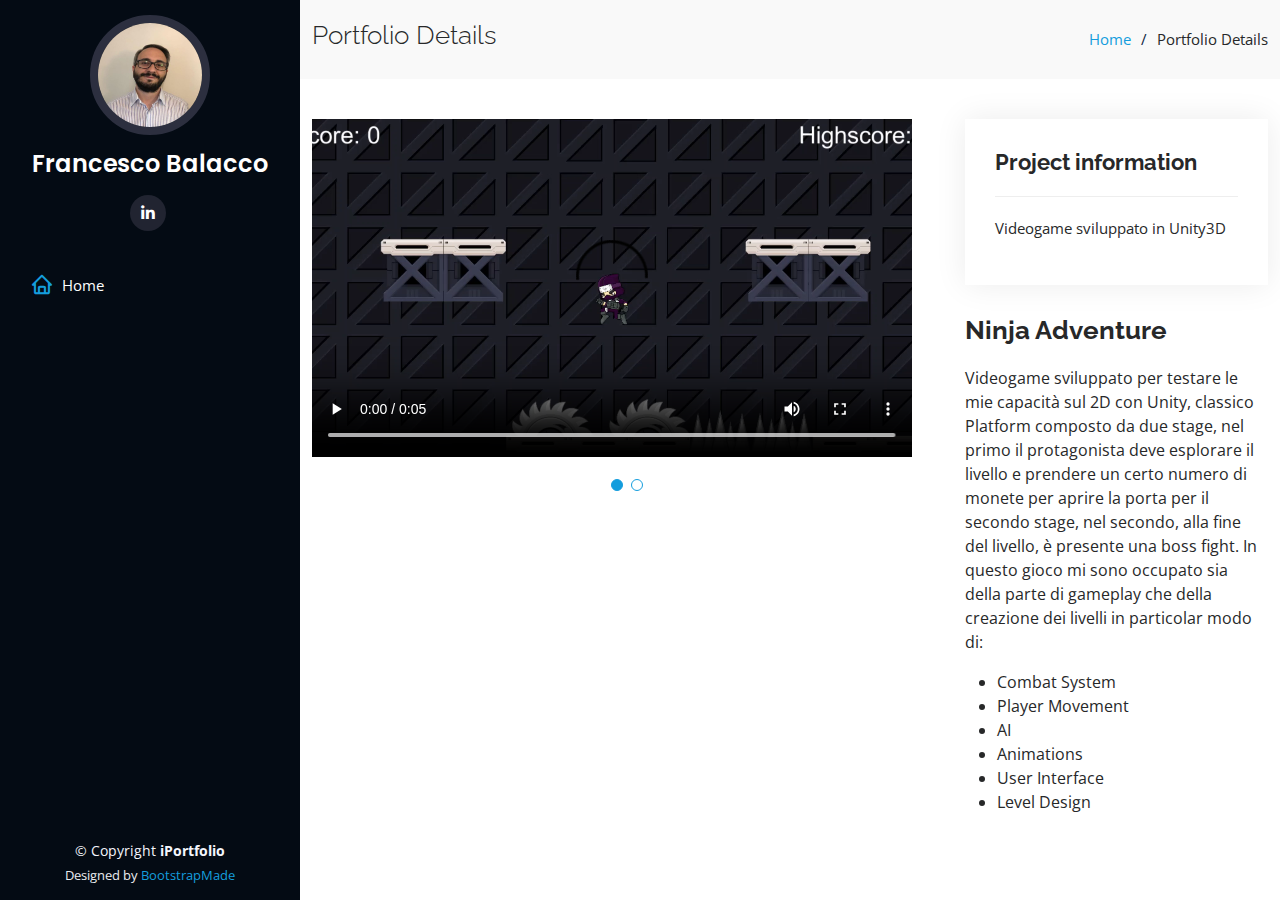
==== portfolio-details.html @ bb869c05 "Details page commit" ====
<!DOCTYPE html>
<html lang="en">

<head>
  <meta charset="utf-8">
  <meta content="width=device-width, initial-scale=1.0" name="viewport">

  <title>Portfolio Details - iPortfolio Bootstrap Template</title>
  <meta content="" name="description">
  <meta content="" name="keywords">

  <!-- Favicons -->
  <link href="assets/img/favicon.png" rel="icon">
  <link href="assets/img/apple-touch-icon.png" rel="apple-touch-icon">

  <!-- Google Fonts -->
  <link href="https://fonts.googleapis.com/css?family=Open+Sans:300,300i,400,400i,600,600i,700,700i|Raleway:300,300i,400,400i,500,500i,600,600i,700,700i|Poppins:300,300i,400,400i,500,500i,600,600i,700,700i" rel="stylesheet">

  <!-- Vendor CSS Files -->
  <link href="assets/vendor/aos/aos.css" rel="stylesheet">
  <link href="assets/vendor/bootstrap/css/bootstrap.min.css" rel="stylesheet">
  <link href="assets/vendor/bootstrap-icons/bootstrap-icons.css" rel="stylesheet">
  <link href="assets/vendor/boxicons/css/boxicons.min.css" rel="stylesheet">
  <link href="assets/vendor/glightbox/css/glightbox.min.css" rel="stylesheet">
  <link href="assets/vendor/swiper/swiper-bundle.min.css" rel="stylesheet">

  <!-- Template Main CSS File -->
  <link href="assets/css/style.css" rel="stylesheet">

  <!-- =======================================================
  * Template Name: iPortfolio - v3.5.0
  * Template URL: https://bootstrapmade.com/iportfolio-bootstrap-portfolio-websites-template/
  * Author: BootstrapMade.com
  * License: https://bootstrapmade.com/license/
  ======================================================== -->
</head>

<body>

  <!-- ======= Mobile nav toggle button ======= -->
  <i class="bi bi-list mobile-nav-toggle d-xl-none"></i>

  <!-- ======= Header ======= -->
  <header id="header">
    <div class="d-flex flex-column">

      <div class="profile">
        <img src="assets/img/profile-img1.jpeg" alt="" class="img-fluid rounded-circle">
        <h1 class="text-light"><a href="index.html">Francesco Balacco</a></h1>
        <div class="social-links mt-3 text-center">
          <a href="https://www.linkedin.com/in/francesco-balacco-734238221" class="linkedin"><i class="bx bxl-linkedin"></i></a>
        </div>
      </div>

      <nav id="navbar" class="nav-menu navbar">
        <ul>
          <li><a href="#hero" class="nav-link scrollto active"><i class="bx bx-home"></i> <span>Home</span></a></li>
          <!-- <li><a href="#about" class="nav-link scrollto"><i class="bx bx-user"></i> <span>About</span></a></li>
          <li><a href="#portfolio" class="nav-link scrollto"><i class="bx bx-book-content"></i> <span>Portfolio</span></a></li>
          <li><a href="#contact" class="nav-link scrollto"><i class="bx bx-envelope"></i> <span>Contact</span></a></li> -->
        </ul>
      </nav><!-- .nav-menu -->
    </div>
  </header><!-- End Header -->

  <main id="main">

    <!-- ======= Breadcrumbs ======= -->
    <section id="breadcrumbs" class="breadcrumbs">
      <div class="container">

        <div class="d-flex justify-content-between align-items-center">
          <h2>Portfolio Details</h2>
          <ol>
            <li><a href="index.html">Home</a></li>
            <li>Portfolio Details</li>
          </ol>
        </div>

      </div>
    </section><!-- End Breadcrumbs -->

    <!-- ======= Portfolio Details Section ======= -->
    <section id="portfolio-details" class="portfolio-details">
      <div class="container">

        <div class="row gy-4">

          <div class="col-lg-8">
            <div class="portfolio-details-slider swiper">
              <div class="swiper-wrapper align-items-center">

                <div class="swiper-slide">
                  <video width="600" controls>
                    <source src="assets/img/portfolio/Video/NinjaAdventure.mp4" type="video/mp4">
                  </video>
                </div>

                <div class="swiper-slide">
                  <video width="600" controls>
                    <source src="assets/img/portfolio/Video/NinjaAdventureBoss.mp4" type="video/mp4">
                  </video>
                </div>
              </div>
              <div class="swiper-pagination"></div>
            </div>
          </div>

          <div class="col-lg-4">
            <div class="portfolio-info">
              <h3>Project information</h3>
              <ul>
                <li>Videogame sviluppato in Unity3D</li>
              </ul>
            </div>
            <div class="portfolio-description">
              <h2>Ninja Adventure</h2>
              <p>
                Videogame sviluppato per testare le mie capacità sul 2D con Unity, classico Platform composto da due stage,
                nel primo il protagonista deve esplorare il livello e prendere un certo numero di monete per aprire la porta per il secondo stage,
                nel secondo, alla fine del livello, è presente una boss fight.
                In questo gioco mi sono occupato sia della parte di gameplay che della creazione dei livelli in particolar modo di:
                <ul>
                  <li>Combat System</li>
                  <li>Player Movement</li>
                  <li>AI</li>
                  <li>Animations</li>
                  <li>User Interface</li>
                  <li>Level Design</li>
                </ul>
              </p>
            </div>
          </div>

        </div>

      </div>
    </section><!-- End Portfolio Details Section -->

  </main><!-- End #main -->

  <!-- ======= Footer ======= -->
  <footer id="footer">
    <div class="container">
      <div class="copyright">
        &copy; Copyright <strong><span>iPortfolio</span></strong>
      </div>
      <div class="credits">
        <!-- All the links in the footer should remain intact. -->
        <!-- You can delete the links only if you purchased the pro version. -->
        <!-- Licensing information: https://bootstrapmade.com/license/ -->
        <!-- Purchase the pro version with working PHP/AJAX contact form: https://bootstrapmade.com/iportfolio-bootstrap-portfolio-websites-template/ -->
        Designed by <a href="https://bootstrapmade.com/">BootstrapMade</a>
      </div>
    </div>
  </footer><!-- End  Footer -->

  <a href="#" class="back-to-top d-flex align-items-center justify-content-center"><i class="bi bi-arrow-up-short"></i></a>

  <!-- Vendor JS Files -->
  <script src="assets/vendor/aos/aos.js"></script>
  <script src="assets/vendor/bootstrap/js/bootstrap.bundle.min.js"></script>
  <script src="assets/vendor/glightbox/js/glightbox.min.js"></script>
  <script src="assets/vendor/isotope-layout/isotope.pkgd.min.js"></script>
  <script src="assets/vendor/php-email-form/validate.js"></script>
  <script src="assets/vendor/purecounter/purecounter.js"></script>
  <script src="assets/vendor/swiper/swiper-bundle.min.js"></script>
  <script src="assets/vendor/typed.js/typed.min.js"></script>
  <script src="assets/vendor/waypoints/noframework.waypoints.js"></script>

  <!-- Template Main JS File -->
  <script src="assets/js/main.js"></script>

</body>

</html>
---- assets/css/style.css ----
/**
* Template Name: iPortfolio - v3.5.0
* Template URL: https://bootstrapmade.com/iportfolio-bootstrap-portfolio-websites-template/
* Author: BootstrapMade.com
* License: https://bootstrapmade.com/license/
*/

/*--------------------------------------------------------------
# General
--------------------------------------------------------------*/
body {
  font-family: "Open Sans", sans-serif;
  color: #272829;
}

a {
  color: #149ddd;
  text-decoration: none;
}

a:hover {
  color: #37b3ed;
  text-decoration: none;
}

h1, h2, h3, h4, h5, h6 {
  font-family: "Raleway", sans-serif;
}

/*--------------------------------------------------------------
# Back to top button
--------------------------------------------------------------*/
.back-to-top {
  position: fixed;
  visibility: hidden;
  opacity: 0;
  right: 15px;
  bottom: 15px;
  z-index: 996;
  background: #149ddd;
  width: 40px;
  height: 40px;
  border-radius: 50px;
  transition: all 0.4s;
}
.back-to-top i {
  font-size: 28px;
  color: #fff;
  line-height: 0;
}
.back-to-top:hover {
  background: #2eafec;
  color: #fff;
}
.back-to-top.active {
  visibility: visible;
  opacity: 1;
}

/*--------------------------------------------------------------
# Header
--------------------------------------------------------------*/
#header {
  position: fixed;
  top: 0;
  left: 0;
  bottom: 0;
  width: 300px;
  transition: all ease-in-out 0.5s;
  z-index: 9997;
  transition: all 0.5s;
  padding: 0 15px;
  background: #040b14;
  overflow-y: auto;
}
#header .profile img {
  margin: 15px auto;
  display: block;
  width: 120px;
  border: 8px solid #2c2f3f;
}
#header .profile h1 {
  font-size: 24px;
  margin: 0;
  padding: 0;
  font-weight: 600;
  -moz-text-align-last: center;
  text-align-last: center;
  font-family: "Poppins", sans-serif;
}
#header .profile h1 a, #header .profile h1 a:hover {
  color: #fff;
  text-decoration: none;
}
#header .profile .social-links a {
  font-size: 18px;
  display: inline-block;
  background: #212431;
  color: #fff;
  line-height: 1;
  padding: 8px 0;
  margin-right: 4px;
  border-radius: 50%;
  text-align: center;
  width: 36px;
  height: 36px;
  transition: 0.3s;
}
#header .profile .social-links a:hover {
  background: #149ddd;
  color: #fff;
  text-decoration: none;
}

#main {
  margin-left: 300px;
}

@media (max-width: 1199px) {
  #header {
    left: -300px;
  }

  #main {
    margin-left: 0;
  }
}
/*--------------------------------------------------------------
# Navigation Menu
--------------------------------------------------------------*/
/* Desktop Navigation */
.nav-menu {
  padding: 30px 0 0 0;
}
.nav-menu * {
  margin: 0;
  padding: 0;
  list-style: none;
}
.nav-menu > ul > li {
  position: relative;
  white-space: nowrap;
}
.nav-menu a, .nav-menu a:focus {
  display: flex;
  align-items: center;
  color: #a8a9b4;
  padding: 12px 15px;
  margin-bottom: 8px;
  transition: 0.3s;
  font-size: 15px;
}
.nav-menu a i, .nav-menu a:focus i {
  font-size: 24px;
  padding-right: 8px;
  color: #6f7180;
}
.nav-menu a:hover, .nav-menu .active, .nav-menu .active:focus, .nav-menu li:hover > a {
  text-decoration: none;
  color: #fff;
}
.nav-menu a:hover i, .nav-menu .active i, .nav-menu .active:focus i, .nav-menu li:hover > a i {
  color: #149ddd;
}

/* Mobile Navigation */
.mobile-nav-toggle {
  position: fixed;
  right: 15px;
  top: 15px;
  z-index: 9998;
  border: 0;
  font-size: 24px;
  transition: all 0.4s;
  outline: none !important;
  background-color: #149ddd;
  color: #fff;
  width: 40px;
  height: 40px;
  display: inline-flex;
  align-items: center;
  justify-content: center;
  line-height: 0;
  border-radius: 50px;
  cursor: pointer;
}

.mobile-nav-active {
  overflow: hidden;
}
.mobile-nav-active #header {
  left: 0;
}

/*--------------------------------------------------------------
# Hero Section
--------------------------------------------------------------*/
#hero {
  width: 100%;
  height: 100vh;
  background: url("../img/RevenantFree.jpg") top center;
  background-size: cover;
}
#hero:before {
  content: "";
  background: rgba(5, 13, 24, 0.3);
  position: absolute;
  bottom: 0;
  top: 0;
  left: 0;
  right: 0;
  z-index: 1;
}
#hero .hero-container {
  position: relative;
  z-index: 2;
  min-width: 300px;
}
#hero h1 {
  margin: 0 0 10px 0;
  font-size: 64px;
  font-weight: 700;
  line-height: 56px;
  color: #fff;
}
#hero p {
  color: #fff;
  margin-bottom: 50px;
  font-size: 26px;
  font-family: "Poppins", sans-serif;
}
#hero p span {
  color: #fff;
  padding-bottom: 4px;
  letter-spacing: 1px;
  border-bottom: 3px solid #149ddd;
}
@media (min-width: 1024px) {
  #hero {
    background-attachment: fixed;
  }
}
@media (max-width: 768px) {
  #hero h1 {
    font-size: 28px;
    line-height: 36px;
  }
  #hero h2 {
    font-size: 18px;
    line-height: 24px;
    margin-bottom: 30px;
  }
}

/*--------------------------------------------------------------
# Sections General
--------------------------------------------------------------*/
section {
  padding: 60px 0;
  overflow: hidden;
}

.section-bg {
  background: #f5f8fd;
}

.section-title {
  padding-bottom: 30px;
}
.section-title h2 {
  font-size: 32px;
  font-weight: bold;
  margin-bottom: 20px;
  padding-bottom: 20px;
  position: relative;
  color: #173b6c;
}
.section-title h2::after {
  content: "";
  position: absolute;
  display: block;
  width: 50px;
  height: 3px;
  background: #149ddd;
  bottom: 0;
  left: 0;
}
.section-title p {
  margin-bottom: 0;
}

/*--------------------------------------------------------------
# About
--------------------------------------------------------------*/
/* blockquote {
  margin: 0;
}

blockquote p {
  padding: 15px;
  background: #eee;
  border-radius: 5px;
}

blockquote p::before {
  content: '\201C';
}

blockquote p::after {
  content: '\201D';
} */

.about .content h3 {
  font-weight: 700;
  font-size: 26px;
  color: #173b6c;
}
.about .content ul {
  list-style: none;
  padding: 0;
}
.about .content ul li {
  margin-bottom: 20px;
  display: flex;
  align-items: left;
}
.about .content ul strong {
  margin-right: 15px;
}
.about .content ul i {
  font-size: 16px;
  margin-right: 5px;
  color: #149ddd;
}
.about .content p:last-child {
  margin-bottom: 0;
}

/*--------------------------------------------------------------
# Akills
--------------------------------------------------------------*/

/* element.style {
  visibility: visible;
  opacity: 1;
  transition: opacity 0.6s cubic-bezier(0.694, 0, 0.335, 1) 0s;
} */
/* .skills .progress {
  height: 60px;
  display: block;
  background: none;
  border-radius: 0;
}
.skills .progress .skill {
  padding: 0;
  margin: 0 0 6px 0;
  text-transform: uppercase;
  display: block;
  font-weight: 600;
  font-family: "Poppins", sans-serif;
  color: #050d18;
}
.skills .progress .skill .val {
  float: right;
  font-style: normal;
}
.skills .progress-bar-wrap {
  background: #dce8f8;
  height: 10px;
}
.skills .progress-bar {
  width: 1px;
  height: 10px;
  transition: 0.9s;
  background-color: #149ddd;
} */

/*--------------------------------------------------------------
# Resume
--------------------------------------------------------------*/
/* .resume .resume-title {
  font-size: 26px;
  font-weight: 700;
  margin-top: 20px;
  margin-bottom: 20px;
  color: #050d18;
}
.resume .resume-item {
  padding: 0 0 20px 20px;
  margin-top: -2px;
  border-left: 2px solid #1f5297;
  position: relative;
}
.resume .resume-item h4 {
  line-height: 18px;
  font-size: 18px;
  font-weight: 600;
  text-transform: uppercase;
  font-family: "Poppins", sans-serif;
  color: #050d18;
  margin-bottom: 10px;
}
.resume .resume-item h5 {
  font-size: 16px;
  background: #e4edf9;
  padding: 5px 15px;
  display: inline-block;
  font-weight: 600;
  margin-bottom: 10px;
}
.resume .resume-item ul {
  padding-left: 20px;
}
.resume .resume-item ul li {
  padding-bottom: 10px;
}
.resume .resume-item:last-child {
  padding-bottom: 0;
}
.resume .resume-item::before {
  content: "";
  position: absolute;
  width: 16px;
  height: 16px;
  border-radius: 50px;
  left: -9px;
  top: 0;
  background: #fff;
  border: 2px solid #1f5297;
} */

/*--------------------------------------------------------------
# Portfolio
--------------------------------------------------------------*/
.portfolio .portfolio-item {
  margin-bottom: 30px;
}
.portfolio #portfolio-flters {
  padding: 0;
  margin: 0 auto 35px auto;
  list-style: none;
  text-align: center;
  background: #fff;
  border-radius: 50px;
  padding: 2px 15px;
}
.portfolio #portfolio-flters li {
  cursor: pointer;
  display: inline-block;
  padding: 10px 15px 8px 15px;
  font-size: 14px;
  font-weight: 600;
  line-height: 1;
  text-transform: uppercase;
  color: #272829;
  margin-bottom: 5px;
  transition: all 0.3s ease-in-out;
}
.portfolio #portfolio-flters li:hover, .portfolio #portfolio-flters li.filter-active {
  color: #149ddd;
}
.portfolio #portfolio-flters li:last-child {
  margin-right: 0;
}
.portfolio .portfolio-wrap {
  transition: 0.3s;
  position: relative;
  overflow: hidden;
  z-index: 1;
}
.portfolio .portfolio-wrap::before {
  content: "";
  background: rgba(255, 255, 255, 0.5);
  position: absolute;
  left: 0;
  right: 0;
  top: 0;
  bottom: 0;
  transition: all ease-in-out 0.3s;
  z-index: 2;
  opacity: 0;
}
.portfolio .portfolio-wrap .portfolio-links {
  opacity: 1;
  left: 0;
  right: 0;
  bottom: -60px;
  z-index: 3;
  position: absolute;
  transition: all ease-in-out 0.3s;
  display: flex;
  justify-content: center;
}
.portfolio .portfolio-wrap .portfolio-links a {
  color: #fff;
  font-size: 28px;
  text-align: center;
  background: rgba(20, 157, 221, 0.75);
  transition: 0.3s;
  width: 50%;
}
.portfolio .portfolio-wrap .portfolio-links a:hover {
  background: rgba(20, 157, 221, 0.95);
}
.portfolio .portfolio-wrap .portfolio-links a + a {
  border-left: 1px solid #37b3ed;
}
.portfolio .portfolio-wrap:hover::before {
  top: 0;
  left: 0;
  right: 0;
  bottom: 0;
  opacity: 1;
}
.portfolio .portfolio-wrap:hover .portfolio-links {
  opacity: 1;
  bottom: 0;
}

/*--------------------------------------------------------------
# Portfolio Details
--------------------------------------------------------------*/
.portfolio-details {
  padding-top: 40px;
}
.portfolio-details .portfolio-details-slider img {
  width: 100%;
}
.portfolio-details .portfolio-details-slider .swiper-pagination {
  margin-top: 20px;
  position: relative;
}
.portfolio-details .portfolio-details-slider .swiper-pagination .swiper-pagination-bullet {
  width: 12px;
  height: 12px;
  background-color: #fff;
  opacity: 1;
  border: 1px solid #149ddd;
}
.portfolio-details .portfolio-details-slider .swiper-pagination .swiper-pagination-bullet-active {
  background-color: #149ddd;
}
.portfolio-details .portfolio-info {
  padding: 30px;
  box-shadow: 0px 0 30px rgba(5, 13, 24, 0.08);
}
.portfolio-details .portfolio-info h3 {
  font-size: 22px;
  font-weight: 700;
  margin-bottom: 20px;
  padding-bottom: 20px;
  border-bottom: 1px solid #eee;
}
.portfolio-details .portfolio-info ul {
  list-style: none;
  padding: 0;
  font-size: 15px;
}
.portfolio-details .portfolio-info ul li + li {
  margin-top: 10px;
}
.portfolio-details .portfolio-description {
  padding-top: 30px;
}
.portfolio-details .portfolio-description h2 {
  font-size: 26px;
  font-weight: 700;
  margin-bottom: 20px;
}
.portfolio-details .portfolio-description p {
  padding: 0;
}

/*--------------------------------------------------------------
# Services
--------------------------------------------------------------*/
/* .services .icon-box {
  margin-bottom: 20px;
}
.services .icon {
  float: left;
  display: flex;
  align-items: center;
  justify-content: center;
  width: 54px;
  height: 54px;
  background: #149ddd;
  border-radius: 50%;
  transition: 0.5s;
  border: 1px solid #149ddd;
}
.services .icon i {
  color: #fff;
  font-size: 24px;
  line-height: 0;
}
.services .icon-box:hover .icon {
  background: #fff;
}
.services .icon-box:hover .icon i {
  color: #149ddd;
}
.services .title {
  margin-left: 80px;
  font-weight: 700;
  margin-bottom: 15px;
  font-size: 18px;
}
.services .title a {
  color: #343a40;
}
.services .title a:hover {
  color: #149ddd;
}
.services .description {
  margin-left: 80px;
  line-height: 24px;
  font-size: 14px;
} */

/*--------------------------------------------------------------
# Testimonials
--------------------------------------------------------------*/
/* .testimonials .testimonials-carousel, .testimonials .testimonials-slider {
  overflow: hidden;
}
.testimonials .testimonial-item {
  box-sizing: content-box;
  text-align: center;
  min-height: 320px;
}
.testimonials .testimonial-item .testimonial-img {
  width: 90px;
  border-radius: 50%;
  margin: 0 auto;
}
.testimonials .testimonial-item h3 {
  font-size: 18px;
  font-weight: bold;
  margin: 10px 0 5px 0;
  color: #111;
}
.testimonials .testimonial-item h4 {
  font-size: 14px;
  color: #999;
  margin: 0;
}
.testimonials .testimonial-item .quote-icon-left, .testimonials .testimonial-item .quote-icon-right {
  color: #c3e8fa;
  font-size: 26px;
}
.testimonials .testimonial-item .quote-icon-left {
  display: inline-block;
  left: -5px;
  position: relative;
}
.testimonials .testimonial-item .quote-icon-right {
  display: inline-block;
  right: -5px;
  position: relative;
  top: 10px;
}
.testimonials .testimonial-item p {
  font-style: italic;
  margin: 0 15px 15px 15px;
  padding: 20px;
  background: #fff;
  position: relative;
  margin-bottom: 35px;
  border-radius: 6px;
  box-shadow: 0px 2px 15px rgba(0, 0, 0, 0.1);
}
.testimonials .testimonial-item p::after {
  content: "";
  width: 0;
  height: 0;
  border-top: 20px solid #fff;
  border-right: 20px solid transparent;
  border-left: 20px solid transparent;
  position: absolute;
  bottom: -20px;
  left: calc(50% - 20px);
}
.testimonials .swiper-pagination {
  margin-top: 20px;
  position: relative;
}
.testimonials .swiper-pagination .swiper-pagination-bullet {
  width: 12px;
  height: 12px;
  background-color: #fff;
  opacity: 1;
  border: 1px solid #149ddd;
}
.testimonials .swiper-pagination .swiper-pagination-bullet-active {
  background-color: #149ddd;
} */

/*--------------------------------------------------------------
# Contact
--------------------------------------------------------------*/
.contact {
  padding-bottom: 130px;
}
.contact .info {
  padding: 30px;
  background: #fff;
  width: 100%;
  box-shadow: 0 0 24px 0 rgba(0, 0, 0, 0.12);
}
.contact .info i {
  font-size: 20px;
  color: #149ddd;
  float: left;
  width: 44px;
  height: 44px;
  background: #dff3fc;
  display: flex;
  justify-content: center;
  align-items: center;
  border-radius: 50px;
  transition: all 0.3s ease-in-out;
}
.contact .info h4 {
  padding: 0 0 0 60px;
  font-size: 22px;
  font-weight: 600;
  margin-bottom: 5px;
  color: #050d18;
}
.contact .info p {
  padding: 0 0 10px 60px;
  margin-bottom: 20px;
  font-size: 14px;
  color: #173b6c;
}
.contact .info .email p {
  padding-top: 5px;
}
.contact .info .social-links {
  padding-left: 60px;
}
.contact .info .social-links a {
  font-size: 18px;
  display: inline-block;
  background: #333;
  color: #fff;
  line-height: 1;
  padding: 8px 0;
  border-radius: 50%;
  text-align: center;
  width: 36px;
  height: 36px;
  transition: 0.3s;
  margin-right: 10px;
}
.contact .info .social-links a:hover {
  background: #149ddd;
  color: #fff;
}
.contact .info .email:hover i, .contact .info .address:hover i, .contact .info .phone:hover i {
  background: #149ddd;
  color: #fff;
}
.contact .php-email-form {
  width: 100%;
  padding: 30px;
  background: #fff;
  box-shadow: 0 0 24px 0 rgba(0, 0, 0, 0.12);
}
.contact .php-email-form .form-group {
  padding-bottom: 8px;
}
.contact .php-email-form .validate {
  display: none;
  color: red;
  margin: 0 0 15px 0;
  font-weight: 400;
  font-size: 13px;
}
.contact .php-email-form .error-message {
  display: none;
  color: #fff;
  background: #ed3c0d;
  text-align: left;
  padding: 15px;
  font-weight: 600;
}
.contact .php-email-form .error-message br + br {
  margin-top: 25px;
}
.contact .php-email-form .sent-message {
  display: none;
  color: #fff;
  background: #18d26e;
  text-align: center;
  padding: 15px;
  font-weight: 600;
}
.contact .php-email-form .loading {
  display: none;
  background: #fff;
  text-align: center;
  padding: 15px;
}
.contact .php-email-form .loading:before {
  content: "";
  display: inline-block;
  border-radius: 50%;
  width: 24px;
  height: 24px;
  margin: 0 10px -6px 0;
  border: 3px solid #18d26e;
  border-top-color: #eee;
  -webkit-animation: animate-loading 1s linear infinite;
  animation: animate-loading 1s linear infinite;
}
.contact .php-email-form .form-group {
  margin-bottom: 15px;
}
.contact .php-email-form label {
  padding-bottom: 8px;
}
.contact .php-email-form input, .contact .php-email-form textarea {
  border-radius: 0;
  box-shadow: none;
  font-size: 14px;
}
.contact .php-email-form input {
  height: 44px;
}
.contact .php-email-form textarea {
  padding: 10px 15px;
}
.contact .php-email-form button[type=submit] {
  background: #149ddd;
  border: 0;
  padding: 10px 24px;
  color: #fff;
  transition: 0.4s;
  border-radius: 4px;
}
.contact .php-email-form button[type=submit]:hover {
  background: #37b3ed;
}
@-webkit-keyframes animate-loading {
  0% {
    transform: rotate(0deg);
  }
  100% {
    transform: rotate(360deg);
  }
}
@keyframes animate-loading {
  0% {
    transform: rotate(0deg);
  }
  100% {
    transform: rotate(360deg);
  }
}

/*--------------------------------------------------------------
# Breadcrumbs
--------------------------------------------------------------*/
.breadcrumbs {
  padding: 20px 0;
  background: #f9f9f9;
}
.breadcrumbs h2 {
  font-size: 26px;
  font-weight: 300;
}
.breadcrumbs ol {
  display: flex;
  flex-wrap: wrap;
  list-style: none;
  padding: 0;
  margin: 0;
  font-size: 15px;
}
.breadcrumbs ol li + li {
  padding-left: 10px;
}
.breadcrumbs ol li + li::before {
  display: inline-block;
  padding-right: 10px;
  color: #0e2442;
  content: "/";
}
@media (max-width: 768px) {
  .breadcrumbs .d-flex {
    display: block !important;
  }
  .breadcrumbs ol {
    display: block;
  }
  .breadcrumbs ol li {
    display: inline-block;
  }
}

/*--------------------------------------------------------------
# Footer
--------------------------------------------------------------*/
#footer {
  padding: 15px;
  color: #f4f6fd;
  font-size: 14px;
  position: fixed;
  left: 0;
  bottom: 0;
  width: 300px;
  z-index: 9999;
  background: #040b14;
}
#footer .copyright {
  text-align: center;
}
#footer .credits {
  padding-top: 5px;
  text-align: center;
  font-size: 13px;
  color: #eaebf0;
}
@media (max-width: 1199px) {
  #footer {
    position: static;
    width: auto;
    padding-right: 20px 15px;
  }
}
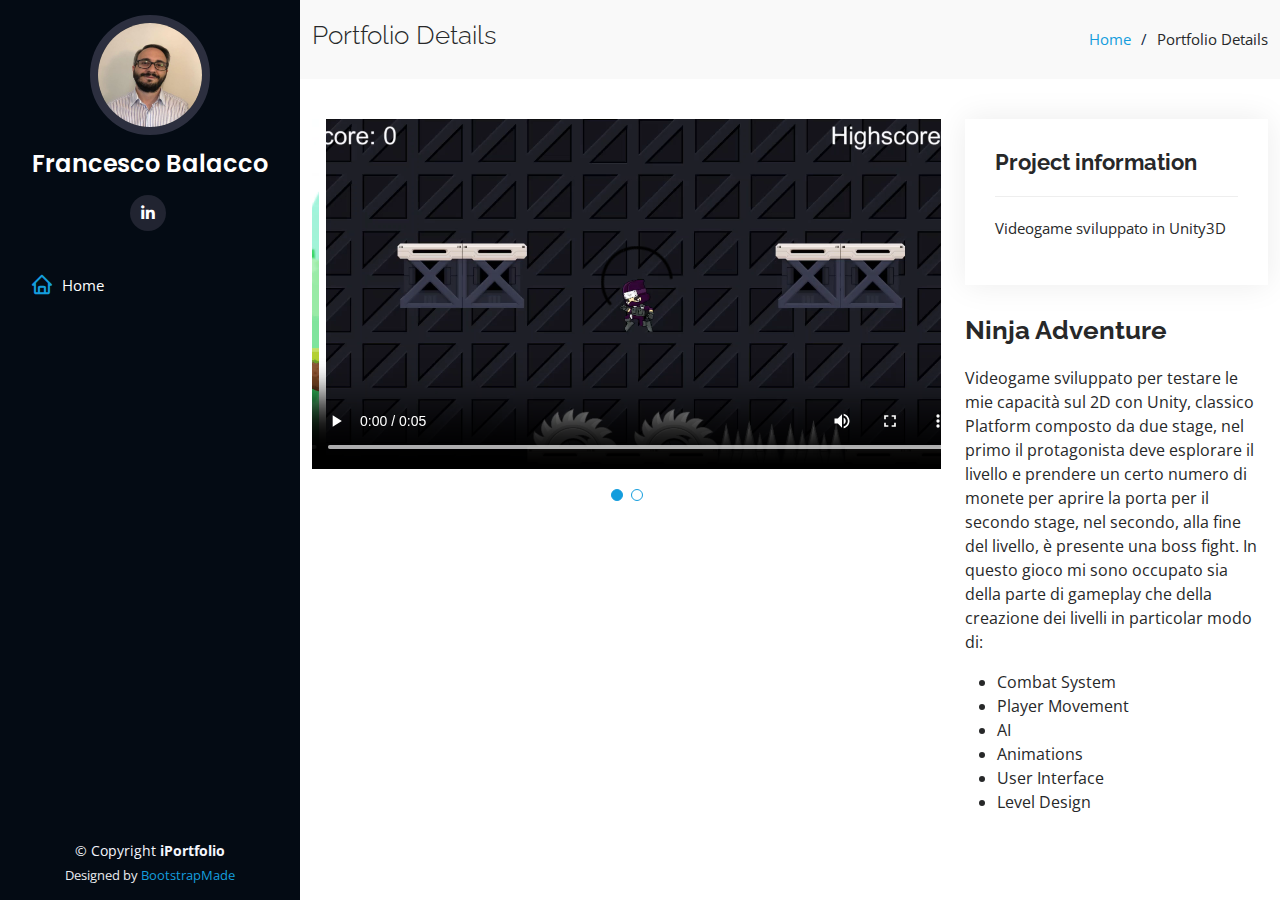
==== commit a0d39e88: "Update Screen Resolution" ====
--- a/portfolio-details.html
+++ b/portfolio-details.html
@@ -91,15 +91,19 @@
               <div class="swiper-wrapper align-items-center">
 
                 <div class="swiper-slide">
-                  <video width="600" controls>
-                    <source src="assets/img/portfolio/Video/NinjaAdventure.mp4" type="video/mp4">
-                  </video>
+                  <div class="iframe-container">
+                    <video width="650" height="350" controls>
+                      <source src="assets/img/portfolio/Video/NinjaAdventure.mp4" type="video/mp4">
+                    </video>
+                  </div>
                 </div>
 
                 <div class="swiper-slide">
-                  <video width="600" controls>
+                  <div class="iframe-container">
+                  <video width="650" height="350" controls>
                     <source src="assets/img/portfolio/Video/NinjaAdventureBoss.mp4" type="video/mp4">
                   </video>
+                </div>
                 </div>
               </div>
               <div class="swiper-pagination"></div>
--- a/assets/css/style.css
+++ b/assets/css/style.css
@@ -523,6 +523,19 @@
 .portfolio-details {
   padding-top: 40px;
 }
+.iframe-container{
+  position: relative;
+  width: 100%;
+  padding-bottom: 56.25%;
+  height: 0;
+}
+.iframe-container iframe{
+  position: absolute;
+  top: 0;
+  left: 0;
+  width: 100%;
+  height: 100%;
+}
 .portfolio-details .portfolio-details-slider img {
   width: 100%;
 }
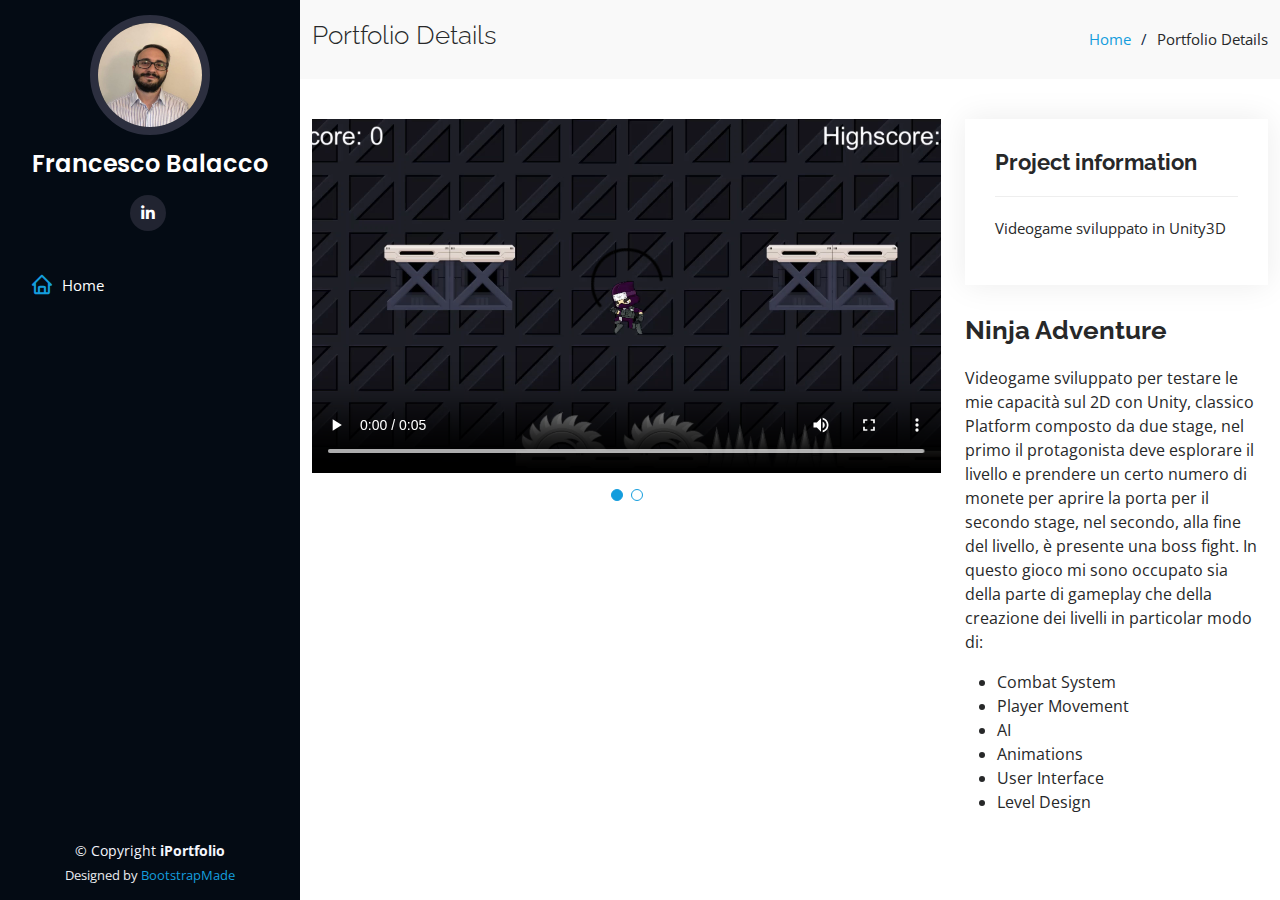
==== commit c223d290: "Update remainig portfolio-details" ====
--- a/portfolio-details.html
+++ b/portfolio-details.html
@@ -10,7 +10,7 @@
   <meta content="" name="keywords">
 
   <!-- Favicons -->
-  <link href="assets/img/favicon.png" rel="icon">
+  <link href="assets/img/ImgProfiloSmallest.jpg" rel="icon">
   <link href="assets/img/apple-touch-icon.png" rel="apple-touch-icon">
 
   <!-- Google Fonts -->
@@ -92,7 +92,7 @@
 
                 <div class="swiper-slide">
                   <div class="iframe-container">
-                    <video width="650" height="350" controls>
+                    <video width="650" height="350" controls controlsList="nodownload">
                       <source src="assets/img/portfolio/Video/NinjaAdventure.mp4" type="video/mp4">
                     </video>
                   </div>
@@ -100,7 +100,7 @@
 
                 <div class="swiper-slide">
                   <div class="iframe-container">
-                  <video width="650" height="350" controls>
+                  <video width="650" height="350" controls controlsList="nodownload">
                     <source src="assets/img/portfolio/Video/NinjaAdventureBoss.mp4" type="video/mp4">
                   </video>
                 </div>
--- a/assets/css/style.css
+++ b/assets/css/style.css
@@ -536,6 +536,23 @@
   width: 100%;
   height: 100%;
 }
+.iframe-container video{
+  position: absolute;
+  top: 0;
+  left: 0;
+  width: 100%;
+  height: 100%;
+}
+video::-internal-media-controls-download-button {
+  display:none;
+}
+video::-webkit-media-controls-enclosure {
+  overflow:hidden;
+}
+
+video::-webkit-media-controls-panel {
+  width: calc(100% + 30px); /* Adjust as needed */
+}
 .portfolio-details .portfolio-details-slider img {
   width: 100%;
 }
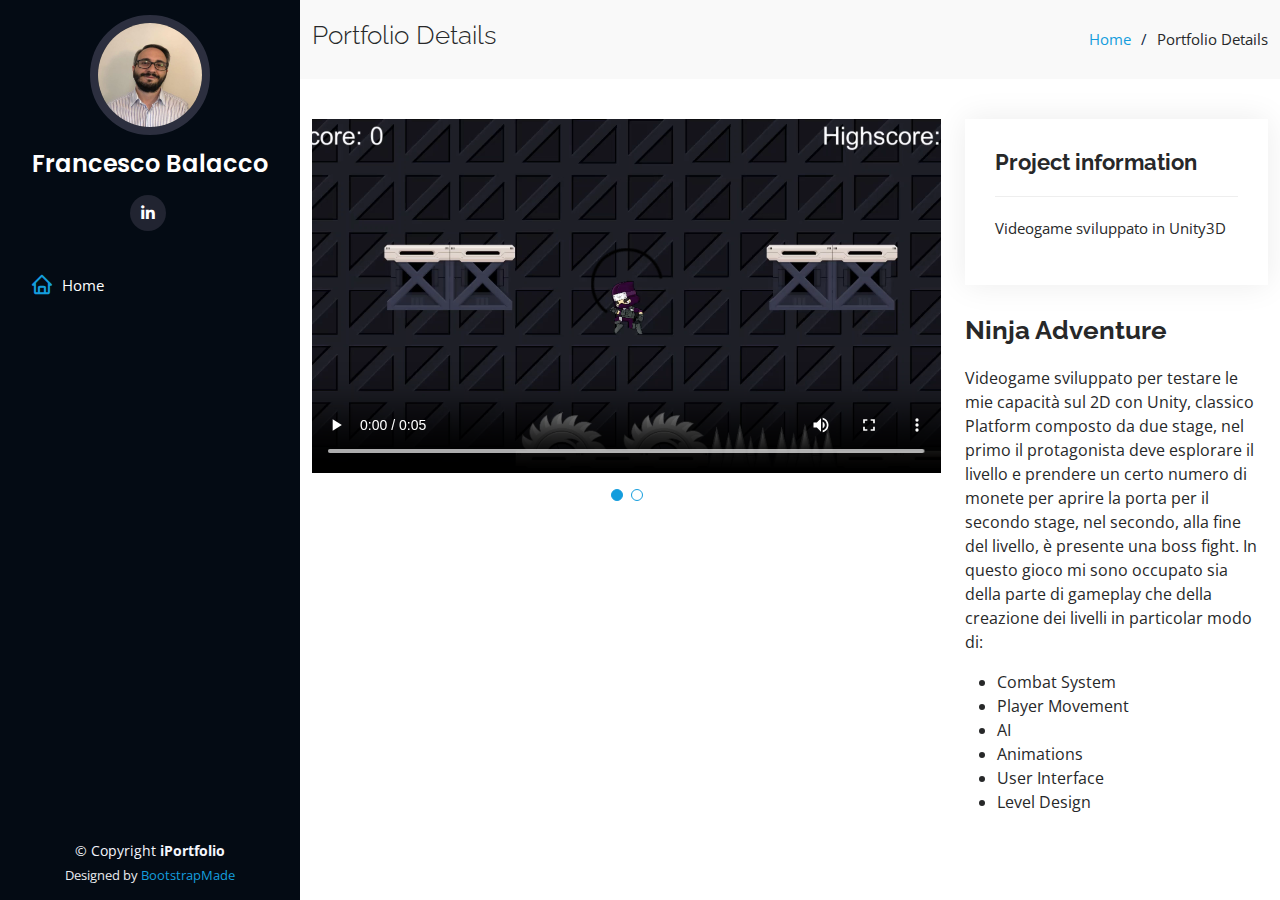
==== commit efc22af4: "Update home button" ====
--- a/portfolio-details.html
+++ b/portfolio-details.html
@@ -54,7 +54,7 @@
 
       <nav id="navbar" class="nav-menu navbar">
         <ul>
-          <li><a href="#hero" class="nav-link scrollto active"><i class="bx bx-home"></i> <span>Home</span></a></li>
+          <li><a href="index.html" class="nav-link scrollto active"><i class="bx bx-home"></i> <span>Home</span></a></li>
           <!-- <li><a href="#about" class="nav-link scrollto"><i class="bx bx-user"></i> <span>About</span></a></li>
           <li><a href="#portfolio" class="nav-link scrollto"><i class="bx bx-book-content"></i> <span>Portfolio</span></a></li>
           <li><a href="#contact" class="nav-link scrollto"><i class="bx bx-envelope"></i> <span>Contact</span></a></li> -->
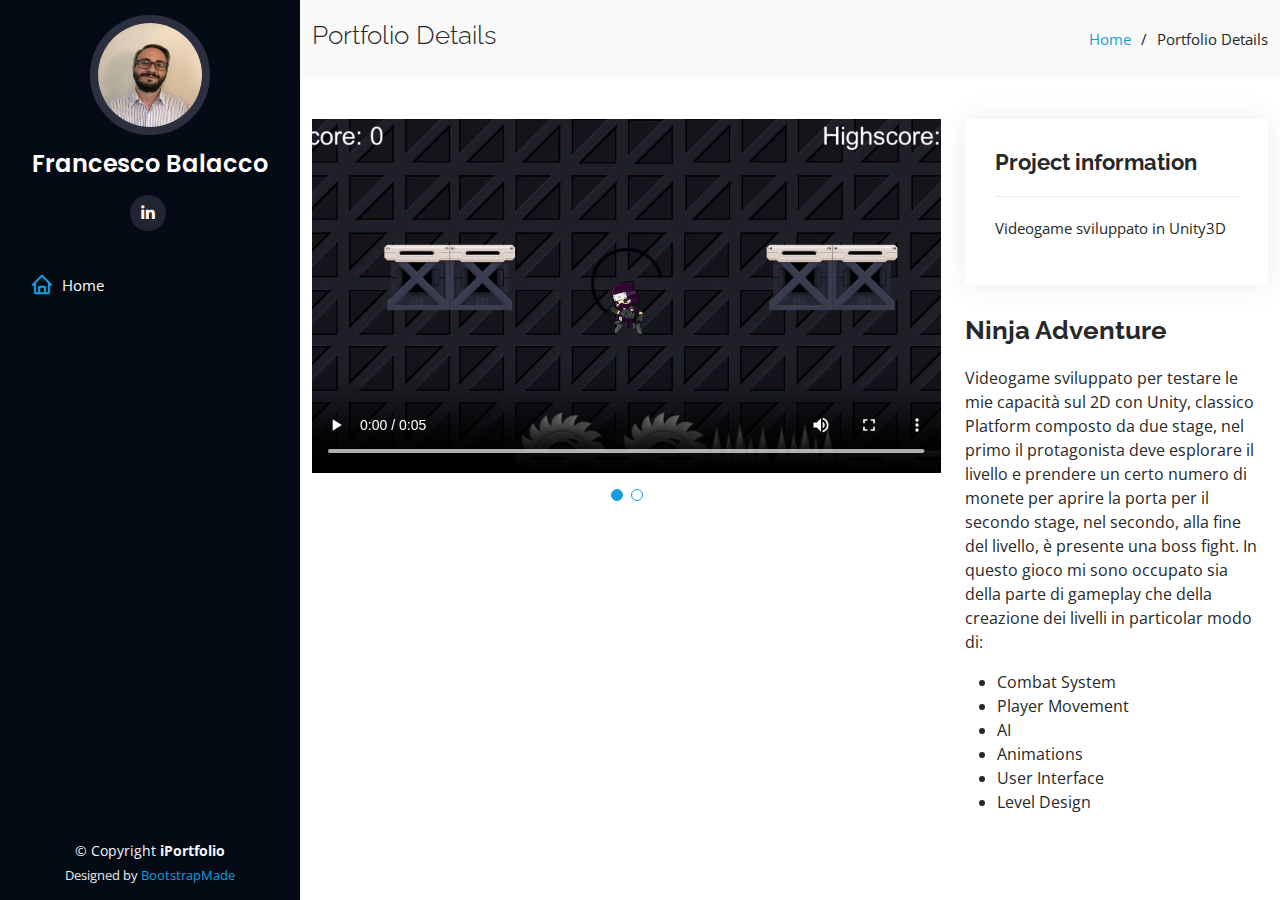
==== commit 6d308699: "Commit on portfolio details" ====
--- a/portfolio-details.html
+++ b/portfolio-details.html
@@ -90,7 +90,7 @@
             <div class="portfolio-details-slider swiper">
               <div class="swiper-wrapper align-items-center">
 
-                <div class="swiper-slide">
+                <div class="swiper-slide" data-swiper-autoplay="9999999">
                   <div class="iframe-container">
                     <video width="650" height="350" controls controlsList="nodownload">
                       <source src="assets/img/portfolio/Video/NinjaAdventure.mp4" type="video/mp4">
@@ -98,7 +98,7 @@
                   </div>
                 </div>
 
-                <div class="swiper-slide">
+                <div class="swiper-slide" data-swiper-autoplay="9999999">
                   <div class="iframe-container">
                   <video width="650" height="350" controls controlsList="nodownload">
                     <source src="assets/img/portfolio/Video/NinjaAdventureBoss.mp4" type="video/mp4">
--- a/assets/css/style.css
+++ b/assets/css/style.css
@@ -556,6 +556,14 @@
 .portfolio-details .portfolio-details-slider img {
   width: 100%;
 }
+.swiper-slide{
+    width: 490px;
+    z-index: 1;
+    transition-duration: 500000ms;
+    display: inline-block;
+    overflow: hidden;
+    loop: false;
+}
 .portfolio-details .portfolio-details-slider .swiper-pagination {
   margin-top: 20px;
   position: relative;
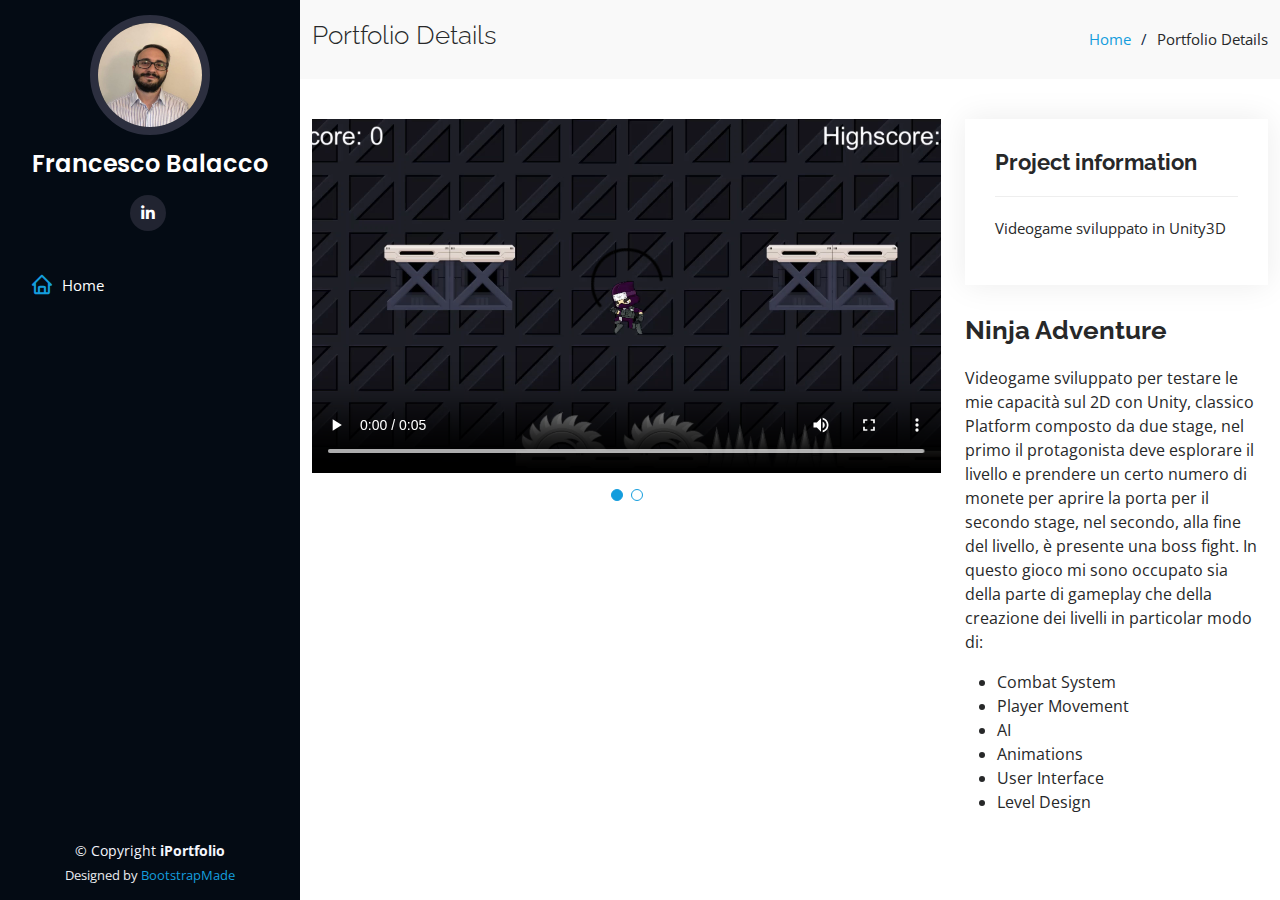
==== commit 2c88d109: "Fixed slide" ====
--- a/portfolio-details.html
+++ b/portfolio-details.html
@@ -90,7 +90,7 @@
             <div class="portfolio-details-slider swiper">
               <div class="swiper-wrapper align-items-center">
 
-                <div class="swiper-slide" data-swiper-autoplay="9999999">
+                <div class="swiper-slide" data-swiper-autoplay="10000000">
                   <div class="iframe-container">
                     <video width="650" height="350" controls controlsList="nodownload">
                       <source src="assets/img/portfolio/Video/NinjaAdventure.mp4" type="video/mp4">
@@ -98,7 +98,7 @@
                   </div>
                 </div>
 
-                <div class="swiper-slide" data-swiper-autoplay="9999999">
+                <div class="swiper-slide" data-swiper-autoplay="10000000">
                   <div class="iframe-container">
                   <video width="650" height="350" controls controlsList="nodownload">
                     <source src="assets/img/portfolio/Video/NinjaAdventureBoss.mp4" type="video/mp4">
--- a/assets/css/style.css
+++ b/assets/css/style.css
@@ -562,7 +562,6 @@
     transition-duration: 500000ms;
     display: inline-block;
     overflow: hidden;
-    loop: false;
 }
 .portfolio-details .portfolio-details-slider .swiper-pagination {
   margin-top: 20px;
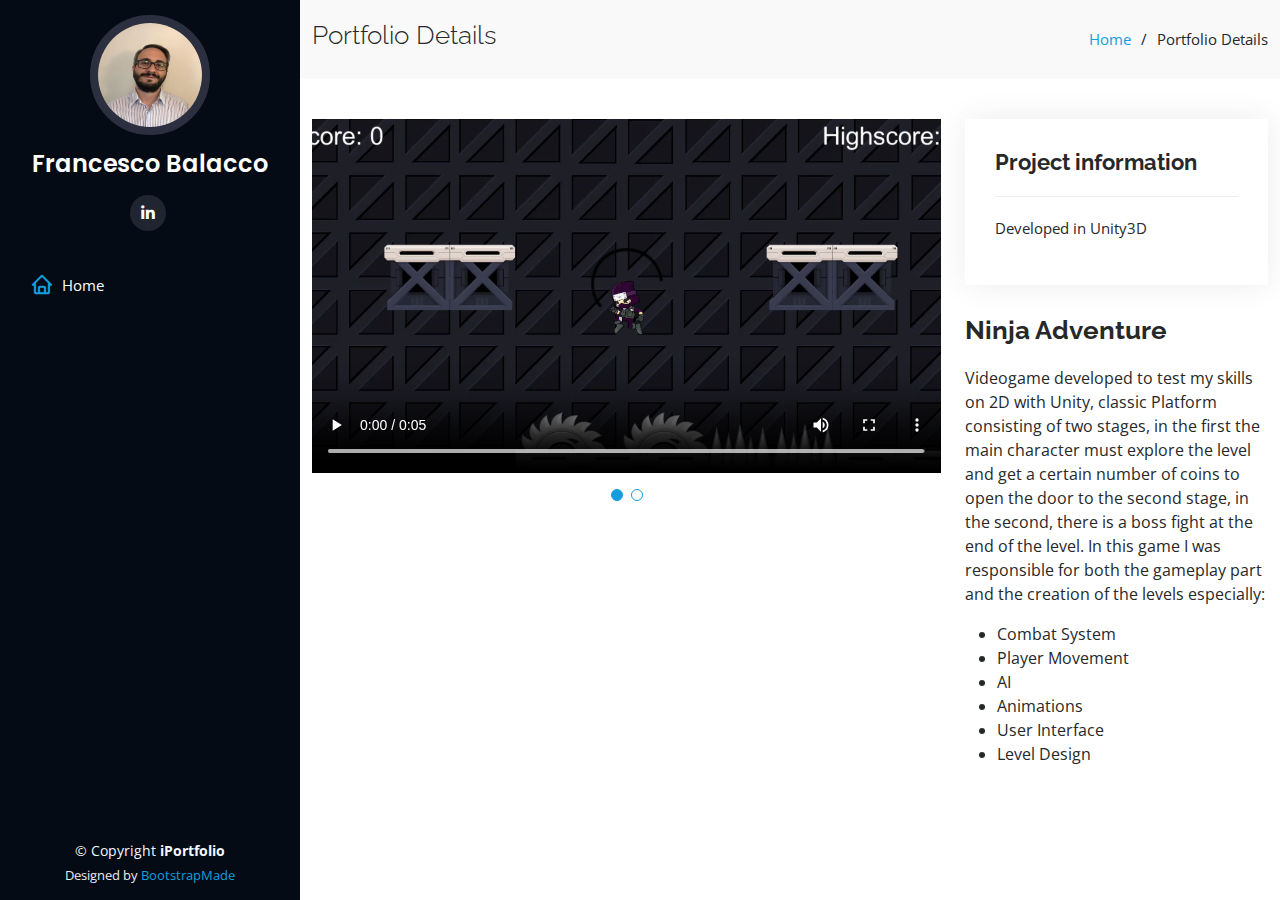
==== commit c8a64a02: "Language fix" ====
--- a/portfolio-details.html
+++ b/portfolio-details.html
@@ -114,16 +114,16 @@
             <div class="portfolio-info">
               <h3>Project information</h3>
               <ul>
-                <li>Videogame sviluppato in Unity3D</li>
+                <li>Developed in Unity3D</li>
               </ul>
             </div>
             <div class="portfolio-description">
               <h2>Ninja Adventure</h2>
               <p>
-                Videogame sviluppato per testare le mie capacità sul 2D con Unity, classico Platform composto da due stage,
-                nel primo il protagonista deve esplorare il livello e prendere un certo numero di monete per aprire la porta per il secondo stage,
-                nel secondo, alla fine del livello, è presente una boss fight.
-                In questo gioco mi sono occupato sia della parte di gameplay che della creazione dei livelli in particolar modo di:
+                Videogame developed to test my skills on 2D with Unity, classic Platform consisting of two stages,
+                in the first the main character must explore the level and get a certain number of coins to open the door to the second stage,
+                in the second, there is a boss fight at the end of the level.
+                In this game I was responsible for both the gameplay part and the creation of the levels especially:
                 <ul>
                   <li>Combat System</li>
                   <li>Player Movement</li>
